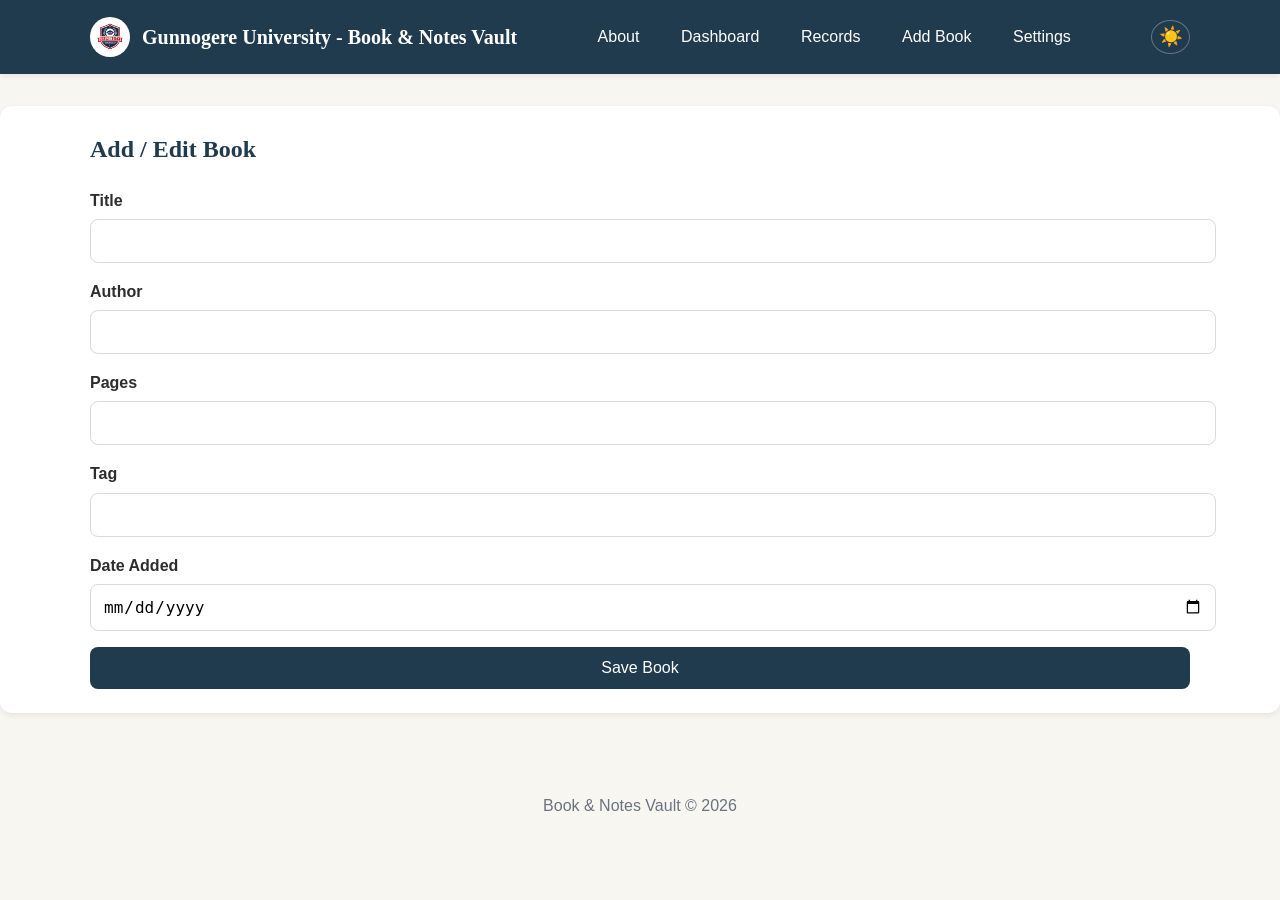
==== add_book.html @ cd140801 "M2 – Semantic HTML & Base CSS Basic static HTML, JS and media queries for Responsive design." ====
<!DOCTYPE html>

<html lang="en">
<head>
    <meta charset="UTF-8">
    <meta name="viewport" content="width=device-width, initial-scale=1.0">
    <title>Book & Notes Vault</title>

<link rel="stylesheet" href="styles/site.css">

</head>
<body>

<!-- Skip Link -->
<a class="skip-link" href="#main-content">
    Skip to Main Content
</a>

<!-- HEADER -->
<header class="site-header">
    <div class="container">

        <a href="index.html" class="site-logo">
            <img class="logo_image" src="assets/images/logo.jpg" alt="Logo">
            <h1 class="logo-text">
                Gunnogere University -  Book & Notes Vault
            </h1>
        </a>

        <nav aria-label="Primary Navigation">
            <ul class="nav-links">
                <li><a href="index.html">About</a></li>                
                <li><a href="index.html#dashboard">Dashboard</a></li>
                <li><a href="records.html">Records</a></li>
                <li><a href="add_book.html">Add Book</a></li>
                <li><a href="settings.html">Settings</a></li>
            </ul>
        </nav>
        <button id="theme-toggle" aria-label="Toggle Dark Mode">🌓</button>

    </div>
</header>

<!-- MAIN -->
<main id="main-content">

 
    <!-- FORM -->

    <section
        id="book-form-section"
        class="section-card">

        <div class="container">

            <h2>Add / Edit Book</h2>

            <form
                id="book-form"
                novalidate>

                <input
                    type="hidden"
                    id="record-id">

                <div class="form-group">

                    <label for="title">
                        Title
                    </label>

                    <input
                        type="text"
                        id="title"
                        required>

                    <small
                        class="error-message"
                        id="title-error">
                    </small>

                </div>

                <div class="form-group">

                    <label for="author">
                        Author
                    </label>

                    <input
                        type="text"
                        id="author"
                        required>

                    <small
                        class="error-message"
                        id="author-error">
                    </small>

                </div>

                <div class="form-group">

                    <label for="pages">
                        Pages
                    </label>

                    <input
                        type="number"
                        id="pages"
                        min="1"
                        required>

                    <small
                        class="error-message"
                        id="pages-error">
                    </small>

                </div>

                <div class="form-group">

                    <label for="tag">
                        Tag
                    </label>

                    <input
                        type="text"
                        id="tag"
                        required>

                    <small
                        class="error-message"
                        id="tag-error">
                    </small>

                </div>

                <div class="form-group">

                    <label for="date-added">
                        Date Added
                    </label>

                    <input
                        type="date"
                        id="date-added"
                        required>

                    <small
                        class="error-message"
                        id="date-error">
                    </small>

                </div>

                <button
                    type="submit"
                    id="save-btn">

                    Save Book

                </button>

            </form>

        </div>

    </section>

 

</main>

<!-- FOOTER -->

<footer class="site-footer">

    <div class="container">

        <p>
            Book & Notes Vault © 2026
        </p>

    </div>

</footer>

<script type="module" src="scripts/app.js"></script>
 

</body>
</html>
---- styles/site.css ----
:root {
--bg: #f8f6f1;
--surface: #ffffff;

--primary: #1f3b4d;
--secondary: #556b2f;

--text: #2d2d2d;
--muted: #6b7280;

--border: #d9d9d9;

--success: #2e7d32;
--error: #c62828;

--shadow:
    0 2px 6px rgba(0, 0, 0, 0.08);

--radius: 12px;

--transition: 0.25s ease;

--table-header: #eef2f5;
--card-bg: #fafafa;
}

body.dark-mode {
    --bg: #0f172a;
    --surface: #1e293b;
    --primary: #38bdf8;
    --text: #f8fafc;
    --muted: #94a3b8;
    --border: #334155;
    --table-header: #1e293b;
    --card-bg: #1e293b;
}

/* =========================
RESET
========================= */



html {
scroll-behavior: smooth;
}

body {
margin: 0;

font-family:
    Arial,
    Helvetica,
    sans-serif;

background: var(--bg);

color: var(--text);
    transition: background var(--transition), color var(--transition);

line-height: 1.6;

}

#main-content {
    margin: 32px 0;
}

/* =========================
ACCESSIBILITY
========================= */

.skip-link {
position: absolute;
left: -999px;
top: 0;

background: var(--primary);
color: white;

padding: 12px 16px;
z-index: 1000;

}

.skip-link:focus {
left: 16px;
}

:focus-visible {
outline: 3px solid var(--secondary);
outline-offset: 2px;
}

.sr-only {
position: absolute;
width: 1px;
height: 1px;

overflow: hidden;

clip: rect(0, 0, 0, 0);

}

/* =========================
TYPOGRAPHY
========================= */

h1,
h2,
h3 {
font-family:
Georgia,
"Times New Roman",
serif;

color: var(--primary);

}

h2 {
margin-top: 0;
}

/* =========================
LAYOUT
========================= */

.container {
width: min(1100px, 92%);
margin-inline: auto;
}

.section-card {
margin: 16px auto;
padding: 24px;

background: var(--surface);

border-radius: var(--radius);

box-shadow: var(--shadow);

}

/* =========================
HEADER
========================= */

.site-header {
background: var(--primary);

color: white;

padding: 16px 0;

box-shadow: var(--shadow);
position: sticky;
top: 0;

}

.site-header .container {
    display: flex;
    justify-content: space-between;
    align-items: center;
    flex-wrap: wrap;
    gap: 16px;
}

.site-logo {
    display: flex;
    align-items: center;
    gap: 12px;
    text-decoration: none;
    color: white;
    transition: opacity var(--transition);
}

.site-logo:hover {
    opacity: 0.85;
}

.logo-text {
    margin: 0;
    font-size: 20px;
    color: white;
}

.logo_image {
    width: 40px;
    height: 40px;
    border-radius: 50%;
    object-fit: cover;
}

.nav-links {
list-style: none;

padding: 0;
margin: 0;

display: flex;
flex-wrap: wrap;
gap: 16px;

}

.nav-links a {
color: white;
text-decoration: none;
    display: flex;
    align-items: center;
    gap: 8px;
    padding: 8px 12.8px;
    border-radius: 6px;
    transition: background var(--transition);
}

.nav-links a:hover {
    background: rgba(255, 255, 255, 0.15);
    text-decoration: none;
}

#theme-toggle {
    background: none;
    border: 1px solid rgba(255, 255, 255, 0.3);
    color: white;
    padding: 6.4px;
    width: auto;
    font-size: 19.2px;
    line-height: 1;
    cursor: pointer;
    border-radius: 50%;
}

/* =========================
DASHBOARD
========================= */

.stats-grid {
display: flex;
flex-direction: column;
gap: 16px;
}

.stat-card {
background: var(--card-bg);

border-left: 5px solid var(--secondary);

padding: 16px;

border-radius: var(--radius);

transition: transform var(--transition);

}

.stat-card:hover {
transform: translateY(-4px);
}

.stat-card p {
font-size: 24px;
font-weight: bold;
}

.trend-container {
margin-top: 32px;
}

.trend-chart {
min-height: 140px;

border: 1px solid var(--border);

border-radius: var(--radius);

padding: 16px;

}

/* =========================
SEARCH & SORT
========================= */

.search-panel,
.sort-panel {
margin-bottom: 16px;
}

.feedback-message {
color: var(--error);
font-weight: bold;
}

/* =========================
FORM
========================= */

.form-group {
margin-bottom: 16px;
}

label {
display: block;

margin-bottom: 5.6px;

font-weight: bold;

}

input,
select,
button {
width: 100%;

padding: 12px;

border: 1px solid var(--border);

border-radius: 8px;

font-size: 16px;

}

button {
cursor: pointer;

border: none;

background: var(--primary);

color: white;

transition:
    background var(--transition),
    transform var(--transition);

}

button:hover {
background: var(--secondary);
}

button:active {
transform: scale(0.98);
}

.error-message {
display: block;

color: var(--error);

margin-top: 4px;

}

/* =========================
TABLE
========================= */

.table-wrapper {
overflow-x: auto;
}

table {
width: 100%;
border-collapse: collapse;

background: white;

}

th,
td {
border: 1px solid var(--border);

padding: 12px;

text-align: left;

}

th {
background: var(--table-header);
}

tbody tr:hover {
background: rgba(255, 255, 255, 0.05);
}

/* =========================
MOBILE CARDS
========================= */

#records-cards {
display: block;
}

.record-card {
background: white;

border-radius: var(--radius);

box-shadow: var(--shadow);

padding: 16px;

margin-bottom: 16px;

transition: transform var(--transition);

}

.record-card:hover {
transform: translateY(-4px);
}

.record-actions {
display: flex;
gap: 8px;

margin-top: 16px;

}

/* =========================
SETTINGS
========================= */

.settings-grid {
display: grid;
gap: 16px;
}

.settings-card {
background: var(--card-bg);

border-radius: var(--radius);

padding: 16px;

border: 1px solid var(--border);

}

/* =========================
EMPTY STATE
========================= */

#empty-state {
text-align: center;

padding: 32px;

color: var(--muted);

}

/* =========================
FOOTER
========================= */

.site-footer {
text-align: center;

padding: 32px 16px;

color: var(--muted);

}

/* =========================
TABLET
========================= */

@media (min-width: 768px) {

.stats-grid {
    display: grid;
    grid-template-columns: repeat(2, 1fr);
}

.settings-grid {
    grid-template-columns: repeat(2, 1fr);
}

.search-panel {
    display: flex;
    gap: 1rem;
    align-items: end;
}

.search-panel .form-group {
    flex: 1;
}
 
}

/*Mobile Phone*/
@media (max-width: 767px) {
.stats-grid {
    display: block;
}

.settings-grid {
    display: block;
}

.nav-links {
    /*reduce padding between links*/
    gap: 1.6px;
}

}

/* =========================
DESKTOP
========================= */

@media (min-width: 1024px) {

.stats-grid {
    grid-template-columns: repeat(2, 1fr);
}

.settings-grid {
    grid-template-columns: repeat(4, 1fr);
}

#records-cards {
    display: none;
}

.table-wrapper {
    display: block;
}

}

/* =========================
MOBILE TABLE HIDE
========================= */

@media (max-width: 1023px) {

.table-wrapper {
    display: none;

}

}
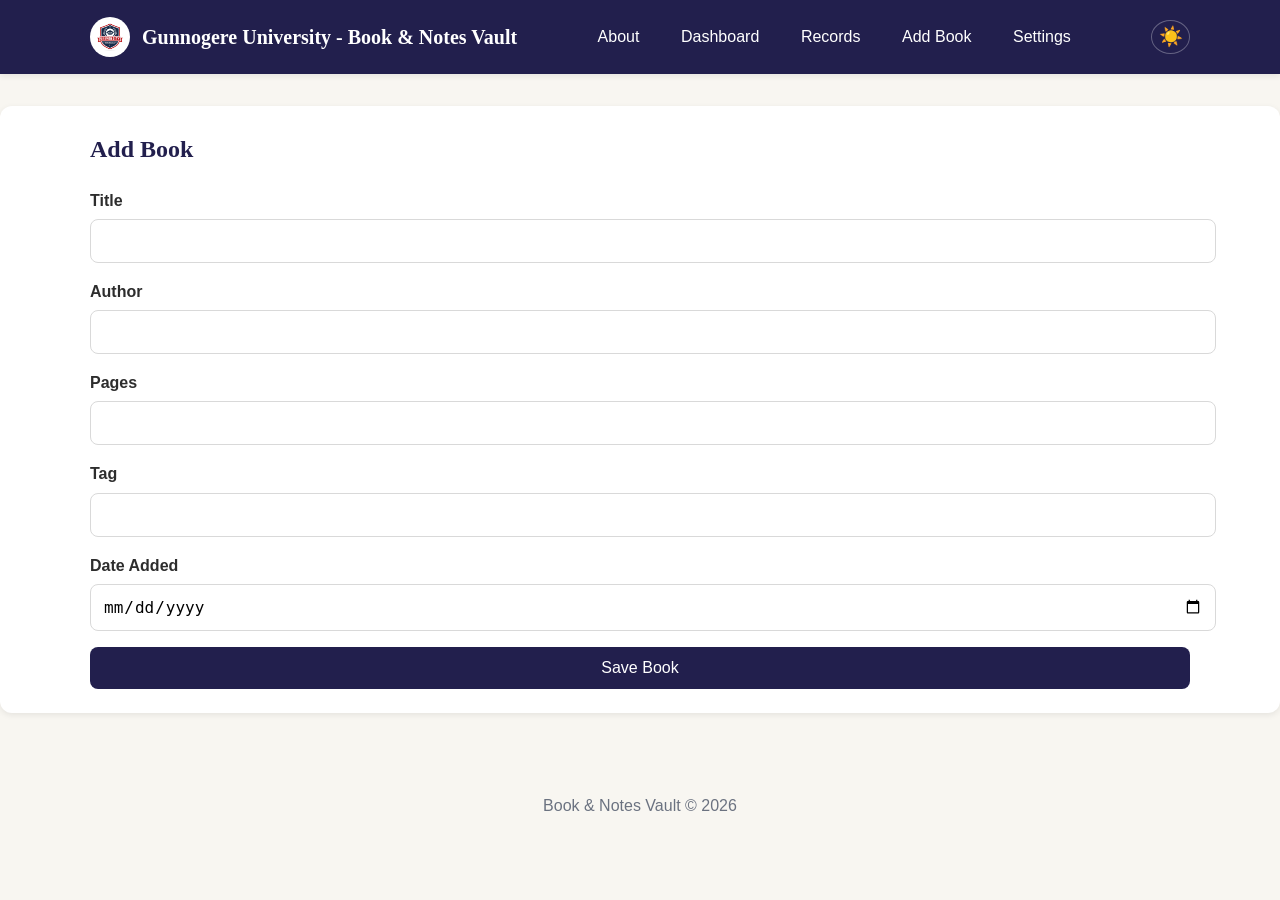
==== commit 3fb14f84: "M3 – Forms & Regex Validation Implement Add Book functionality with form validation and local storag" ====
--- a/add_book.html
+++ b/add_book.html
@@ -1,17 +1,13 @@
 <!DOCTYPE html>
-
 <html lang="en">
 <head>
     <meta charset="UTF-8">
     <meta name="viewport" content="width=device-width, initial-scale=1.0">
     <title>Book & Notes Vault</title>
-
-<link rel="stylesheet" href="styles/site.css">
-
+    <link rel="stylesheet" href="styles/site.css">
 </head>
 <body>
 
-<!-- Skip Link -->
 <a class="skip-link" href="#main-content">
     Skip to Main Content
 </a>
@@ -19,7 +15,6 @@
 <!-- HEADER -->
 <header class="site-header">
     <div class="container">
-
         <a href="index.html" class="site-logo">
             <img class="logo_image" src="assets/images/logo.jpg" alt="Logo">
             <h1 class="logo-text">
@@ -43,151 +38,62 @@
 
 <!-- MAIN -->
 <main id="main-content">
+    <!-- FORM -->
+    <section id="book-form-section" class="section-card">
+        <div class="container">
+            <!-- Accessible container for status messages -->
+            <div id="message-container" aria-live="polite"></div>
 
- 
-    <!-- FORM -->
-
-    <section
-        id="book-form-section"
-        class="section-card">
-
-        <div class="container">
-
-            <h2>Add / Edit Book</h2>
-
-            <form
-                id="book-form"
-                novalidate>
-
-                <input
-                    type="hidden"
-                    id="record-id">
-
+            <h2>Add Book</h2>
+            <form id="book-form" novalidate>
+                <input type="hidden" id="record-id">
+                
                 <div class="form-group">
-
-                    <label for="title">
-                        Title
-                    </label>
-
-                    <input
-                        type="text"
-                        id="title"
-                        required>
-
-                    <small
-                        class="error-message"
-                        id="title-error">
-                    </small>
-
+                    <label for="title">Title</label>
+                    <input type="text" id="title" required>
+                    <small class="error-message" id="title-error"></small>
                 </div>
 
                 <div class="form-group">
-
-                    <label for="author">
-                        Author
-                    </label>
-
-                    <input
-                        type="text"
-                        id="author"
-                        required>
-
-                    <small
-                        class="error-message"
-                        id="author-error">
-                    </small>
-
+                    <label for="author">Author</label>
+                    <input type="text" id="author" required>
+                    <small class="error-message" id="author-error"></small>
                 </div>
 
                 <div class="form-group">
-
-                    <label for="pages">
-                        Pages
-                    </label>
-
-                    <input
-                        type="number"
-                        id="pages"
-                        min="1"
-                        required>
-
-                    <small
-                        class="error-message"
-                        id="pages-error">
-                    </small>
-
+                    <label for="pages">Pages</label>
+                    <input type="number" id="pages" min="1" required>
+                    <small class="error-message" id="pages-error"></small>
                 </div>
 
                 <div class="form-group">
-
-                    <label for="tag">
-                        Tag
-                    </label>
-
-                    <input
-                        type="text"
-                        id="tag"
-                        required>
-
-                    <small
-                        class="error-message"
-                        id="tag-error">
-                    </small>
-
+                    <label for="tag">Tag</label>
+                    <input type="text" id="tag" required>
+                    <small class="error-message" id="tag-error"></small>
                 </div>
 
                 <div class="form-group">
-
-                    <label for="date-added">
-                        Date Added
-                    </label>
-
-                    <input
-                        type="date"
-                        id="date-added"
-                        required>
-
-                    <small
-                        class="error-message"
-                        id="date-error">
-                    </small>
-
+                    <label for="date-added">Date Added</label>
+                    <input type="date" id="date-added" required>
+                    <small class="error-message" id="date-error"></small>
                 </div>
 
-                <button
-                    type="submit"
-                    id="save-btn">
-
+                <button type="submit" id="save-btn">
                     Save Book
-
                 </button>
-
             </form>
-
         </div>
-
     </section>
-
- 
-
 </main>
 
 <!-- FOOTER -->
-
 <footer class="site-footer">
-
     <div class="container">
-
-        <p>
-            Book & Notes Vault © 2026
-        </p>
-
+        <p>Book & Notes Vault © 2026</p>
     </div>
-
 </footer>
 
 <script type="module" src="scripts/app.js"></script>
- 
-
+<script type="module" src="scripts/add_book.js"></script> 
 </body>
 </html>
--- a/styles/site.css
+++ b/styles/site.css
@@ -2,25 +2,16 @@
 :root {
 --bg: #f8f6f1;
 --surface: #ffffff;
-
---primary: #1f3b4d;
---secondary: #556b2f;
-
+--primary: #221f4d;
+--secondary: #5cb77a;
 --text: #2d2d2d;
 --muted: #6b7280;
-
 --border: #d9d9d9;
-
 --success: #2e7d32;
 --error: #c62828;
-
---shadow:
-    0 2px 6px rgba(0, 0, 0, 0.08);
-
+--shadow:0 2px 6px rgba(0, 0, 0, 0.08);
 --radius: 12px;
-
 --transition: 0.25s ease;
-
 --table-header: #eef2f5;
 --card-bg: #fafafa;
 }
@@ -35,12 +26,7 @@
     --table-header: #1e293b;
     --card-bg: #1e293b;
 }
-
-/* =========================
-RESET
-========================= */
-
-
+ 
 
 html {
 scroll-behavior: smooth;
@@ -48,37 +34,24 @@
 
 body {
 margin: 0;
-
-font-family:
-    Arial,
-    Helvetica,
-    sans-serif;
-
+font-family:  Arial,     Helvetica,     sans-serif;
 background: var(--bg);
-
-color: var(--text);
-    transition: background var(--transition), color var(--transition);
-
+color: var(--text);    transition: background var(--transition), color var(--transition);
 line-height: 1.6;
-
 }
 
 #main-content {
     margin: 32px 0;
 }
 
-/* =========================
-ACCESSIBILITY
-========================= */
+/* accessibility */
 
 .skip-link {
 position: absolute;
 left: -999px;
 top: 0;
-
 background: var(--primary);
 color: white;
-
 padding: 12px 16px;
 z-index: 1000;
 
@@ -97,36 +70,25 @@
 position: absolute;
 width: 1px;
 height: 1px;
-
 overflow: hidden;
-
 clip: rect(0, 0, 0, 0);
 
 }
 
-/* =========================
-TYPOGRAPHY
-========================= */
+/* typography */
 
 h1,
 h2,
 h3 {
-font-family:
-Georgia,
-"Times New Roman",
-serif;
-
+font-family: Georgia,"Times New Roman", serif;
 color: var(--primary);
-
 }
 
 h2 {
 margin-top: 0;
 }
 
-/* =========================
-LAYOUT
-========================= */
+/* layout */
 
 .container {
 width: min(1100px, 92%);
@@ -136,30 +98,21 @@
 .section-card {
 margin: 16px auto;
 padding: 24px;
-
 background: var(--surface);
-
 border-radius: var(--radius);
-
 box-shadow: var(--shadow);
 
 }
 
-/* =========================
-HEADER
-========================= */
+/* header */
 
 .site-header {
 background: var(--primary);
-
 color: white;
-
 padding: 16px 0;
-
 box-shadow: var(--shadow);
 position: sticky;
 top: 0;
-
 }
 
 .site-header .container {
@@ -198,19 +151,16 @@
 
 .nav-links {
 list-style: none;
-
 padding: 0;
 margin: 0;
-
 display: flex;
 flex-wrap: wrap;
-gap: 16px;
-
+gap: 1.6px;
 }
 
 .nav-links a {
-color: white;
-text-decoration: none;
+    color: white;
+    text-decoration: none;
     display: flex;
     align-items: center;
     gap: 8px;
@@ -248,15 +198,10 @@
 
 .stat-card {
 background: var(--card-bg);
-
 border-left: 5px solid var(--secondary);
-
 padding: 16px;
-
 border-radius: var(--radius);
-
 transition: transform var(--transition);
-
 }
 
 .stat-card:hover {
@@ -274,21 +219,14 @@
 
 .trend-chart {
 min-height: 140px;
-
 border: 1px solid var(--border);
-
 border-radius: var(--radius);
-
 padding: 16px;
-
-}
-
-/* =========================
-SEARCH & SORT
-========================= */
-
-.search-panel,
-.sort-panel {
+}
+
+/* search and sort*/
+
+.search-panel,.sort-panel {
 margin-bottom: 16px;
 }
 
@@ -297,9 +235,7 @@
 font-weight: bold;
 }
 
-/* =========================
-FORM
-========================= */
+/* form */
 
 .form-group {
 margin-bottom: 16px;
@@ -307,41 +243,24 @@
 
 label {
 display: block;
-
 margin-bottom: 5.6px;
-
 font-weight: bold;
-
-}
-
-input,
-select,
-button {
+}
+
+input,select,button {
 width: 100%;
-
 padding: 12px;
-
 border: 1px solid var(--border);
-
 border-radius: 8px;
-
 font-size: 16px;
-
 }
 
 button {
 cursor: pointer;
-
 border: none;
-
 background: var(--primary);
-
 color: white;
-
-transition:
-    background var(--transition),
-    transform var(--transition);
-
+transition: background var(--transition),  transform var(--transition);
 }
 
 button:hover {
@@ -354,37 +273,28 @@
 
 .error-message {
 display: block;
-
 color: var(--error);
-
 margin-top: 4px;
-
-}
-
-/* =========================
-TABLE
-========================= */
+}
+
+/* Table*/
 
 .table-wrapper {
 overflow-x: auto;
+display: none;
 }
 
 table {
 width: 100%;
 border-collapse: collapse;
-
 background: white;
 
 }
 
-th,
-td {
+th,td {
 border: 1px solid var(--border);
-
 padding: 12px;
-
 text-align: left;
-
 }
 
 th {
@@ -395,9 +305,7 @@
 background: rgba(255, 255, 255, 0.05);
 }
 
-/* =========================
-MOBILE CARDS
-========================= */
+/* mobile cards*/
 
 #records-cards {
 display: block;
@@ -405,15 +313,10 @@
 
 .record-card {
 background: white;
-
 border-radius: var(--radius);
-
 box-shadow: var(--shadow);
-
 padding: 16px;
-
 margin-bottom: 16px;
-
 transition: transform var(--transition);
 
 }
@@ -425,14 +328,11 @@
 .record-actions {
 display: flex;
 gap: 8px;
-
 margin-top: 16px;
 
 }
 
-/* =========================
-SETTINGS
-========================= */
+/* settings*/
 
 .settings-grid {
 display: grid;
@@ -441,118 +341,86 @@
 
 .settings-card {
 background: var(--card-bg);
-
 border-radius: var(--radius);
-
 padding: 16px;
-
 border: 1px solid var(--border);
-
-}
-
-/* =========================
-EMPTY STATE
-========================= */
-
+}
+
+
+/* emptty state */
 #empty-state {
-text-align: center;
-
+text-align: center; 
 padding: 32px;
-
 color: var(--muted);
 
 }
 
-/* =========================
-FOOTER
-========================= */
+/* footer */
 
 .site-footer {
 text-align: center;
-
 padding: 32px 16px;
-
 color: var(--muted);
-
-}
-
-/* =========================
-TABLET
-========================= */
-
+}
+
+/*search*/
+#regex-search {
+    width: 90%;
+}
+#export-results-btn {
+    background: var(--secondary);
+    color: white;
+}
+
+/* Mobile Phone responsivness*/
+
+@media (min-width: 360px) {
+    .nav-links {
+        gap: 8px;
+    }
+}
+
+/* Tablet responsivness*/
 @media (min-width: 768px) {
-
-.stats-grid {
-    display: grid;
-    grid-template-columns: repeat(2, 1fr);
-}
-
-.settings-grid {
-    grid-template-columns: repeat(2, 1fr);
-}
-
-.search-panel {
-    display: flex;
-    gap: 1rem;
-    align-items: end;
-}
-
-.search-panel .form-group {
-    flex: 1;
-}
- 
-}
-
-/*Mobile Phone*/
-@media (max-width: 767px) {
-.stats-grid {
-    display: block;
-}
-
-.settings-grid {
-    display: block;
-}
-
-.nav-links {
-    /*reduce padding between links*/
-    gap: 1.6px;
-}
-
-}
-
-/* =========================
-DESKTOP
-========================= */
-
+    .nav-links {
+        gap: 16px;
+    }
+
+    .stats-grid {
+        display: grid;
+        grid-template-columns: repeat(2, 1fr);
+    }
+
+    .settings-grid {
+        grid-template-columns: repeat(2, 1fr);
+    }
+
+    .search-panel {
+        display: flex;
+        gap: 1rem;
+        align-items: end;
+    }
+
+    .search-panel .form-group {
+        flex: 1;
+    }
+
+    .search-panel button {
+        width: auto;
+    }
+}
+
+/* Desktop and other large device responsivness*/
 @media (min-width: 1024px) {
-
-.stats-grid {
-    grid-template-columns: repeat(2, 1fr);
-}
-
-.settings-grid {
-    grid-template-columns: repeat(4, 1fr);
-}
-
-#records-cards {
-    display: none;
-}
-
-.table-wrapper {
-    display: block;
-}
-
-}
-
-/* =========================
-MOBILE TABLE HIDE
-========================= */
-
-@media (max-width: 1023px) {
-
-.table-wrapper {
-    display: none;
-
-}
-
-}
+    .settings-grid {
+        grid-template-columns: repeat(4, 1fr);
+    }
+
+    #records-cards {
+        display: none;
+    }
+
+    .table-wrapper {
+        display: block;
+    }
+}
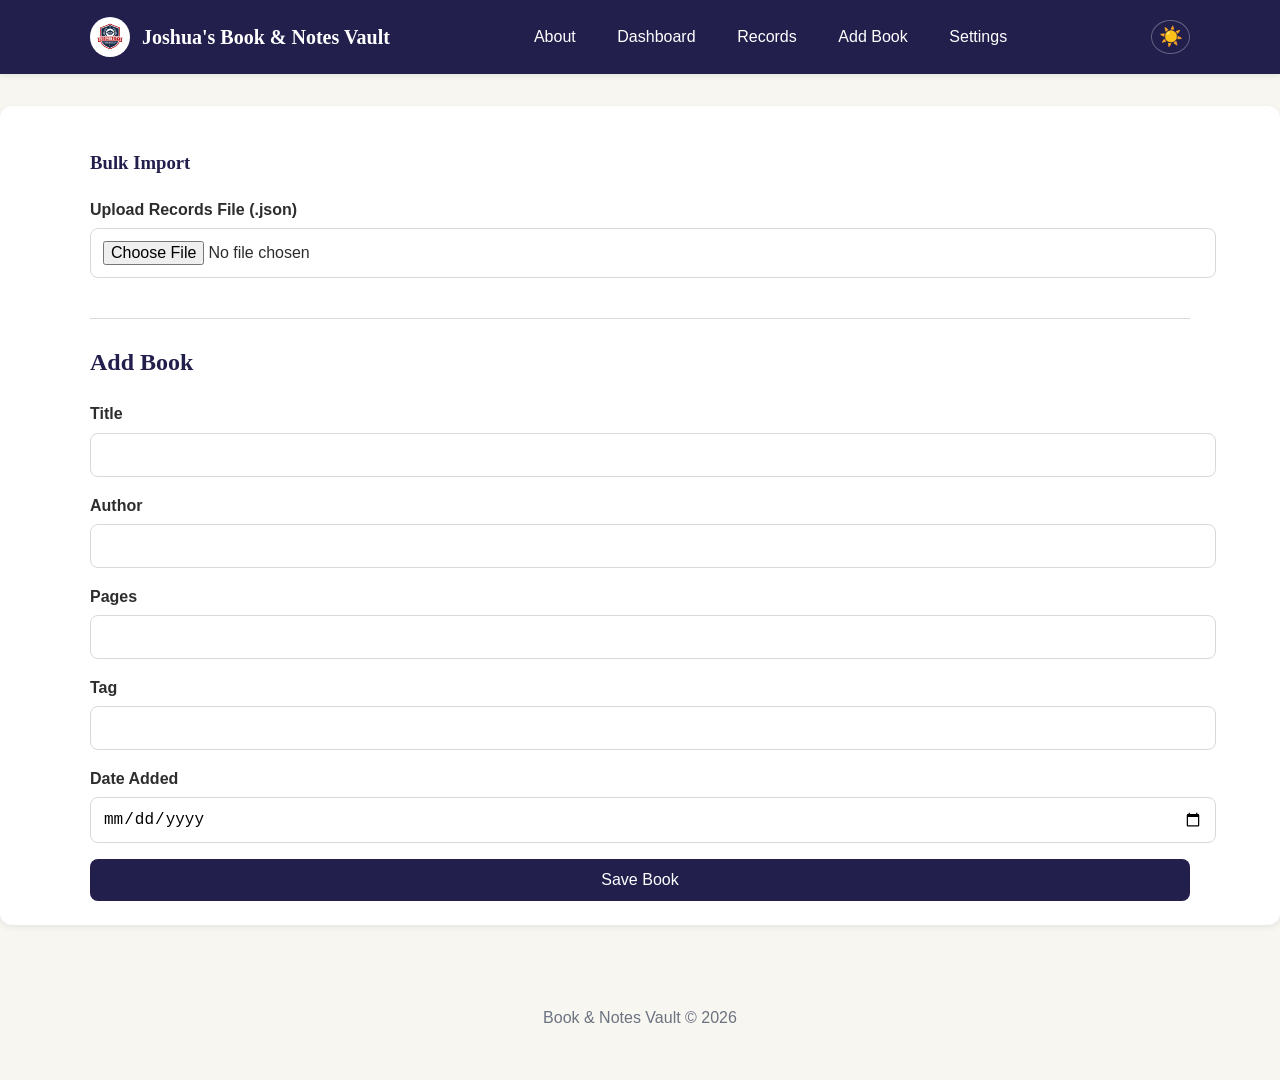
==== commit 256da9a8: "M4 – Render + Sort + Regex Search Added search fucntionality to the records.htnl page, update regex " ====
--- a/add_book.html
+++ b/add_book.html
@@ -18,7 +18,7 @@
         <a href="index.html" class="site-logo">
             <img class="logo_image" src="assets/images/logo.jpg" alt="Logo">
             <h1 class="logo-text">
-                Gunnogere University -  Book & Notes Vault
+                Joshua's Book & Notes Vault
             </h1>
         </a>
 
@@ -43,6 +43,14 @@
         <div class="container">
             <!-- Accessible container for status messages -->
             <div id="message-container" aria-live="polite"></div>
+
+            <div class="import-section" style="margin-bottom: 24px; padding-bottom: 24px; border-bottom: 1px solid var(--border);">
+                <h3>Bulk Import</h3>
+                <div class="form-group">
+                    <label for="import-json">Upload Records File (.json)</label>
+                    <input type="file" id="import-json" accept=".json">
+                </div>
+            </div>
 
             <h2>Add Book</h2>
             <form id="book-form" novalidate>
--- a/styles/site.css
+++ b/styles/site.css
@@ -204,6 +204,21 @@
 transition: transform var(--transition);
 }
 
+.tag-badge {
+    display: inline-block;
+    background-color: var(--secondary);
+    color: white;
+    padding: 2px 8px;
+    border-radius: 4px;
+    font-size: 0.75em;
+    margin-right: 5px;
+    margin-top: 5px;
+}
+
+.tags-container {
+    margin-top: 8px;
+}
+
 .stat-card:hover {
 transform: translateY(-4px);
 }
@@ -217,7 +232,7 @@
 margin-top: 32px;
 }
 
-.trend-chart {
+.latest_books {
 min-height: 140px;
 border: 1px solid var(--border);
 border-radius: var(--radius);
@@ -388,11 +403,11 @@
 
     .stats-grid {
         display: grid;
-        grid-template-columns: repeat(2, 1fr);
+        grid-template-columns: repeat(3, 1fr);
     }
 
     .settings-grid {
-        grid-template-columns: repeat(2, 1fr);
+        grid-template-columns: repeat(3, 1fr);
     }
 
     .search-panel {
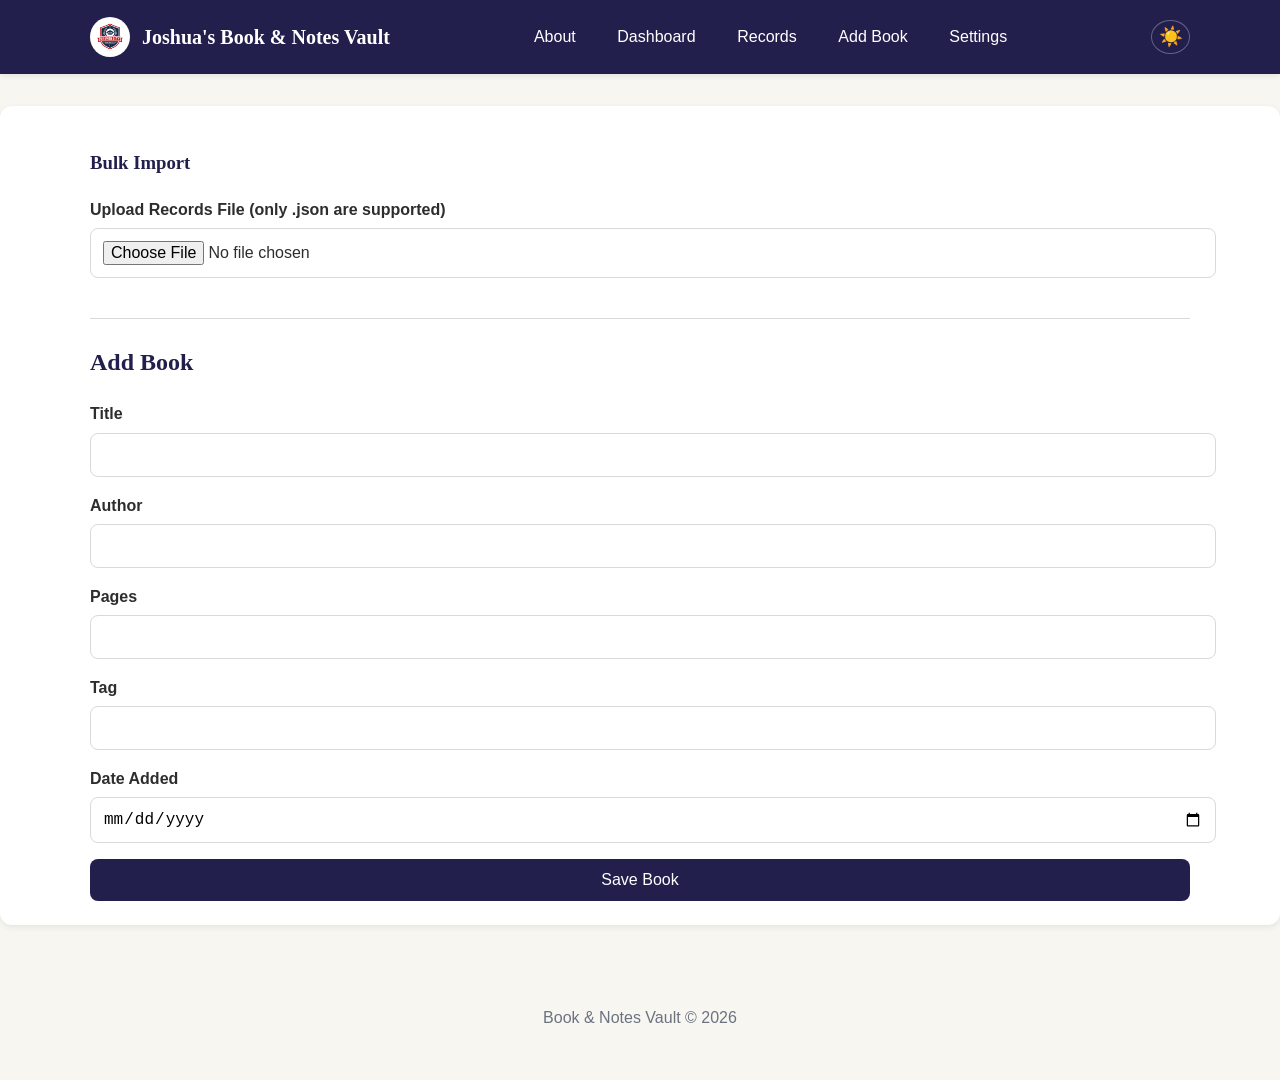
==== commit 1d6c16a1: "M6 – Persistence + Import/Export  import and export methods allow a user to import books in bulk and" ====
--- a/add_book.html
+++ b/add_book.html
@@ -47,7 +47,7 @@
             <div class="import-section" style="margin-bottom: 24px; padding-bottom: 24px; border-bottom: 1px solid var(--border);">
                 <h3>Bulk Import</h3>
                 <div class="form-group">
-                    <label for="import-json">Upload Records File (.json)</label>
+                    <label for="import-json">Upload Records File (only .json are supported)</label>
                     <input type="file" id="import-json" accept=".json">
                 </div>
             </div>
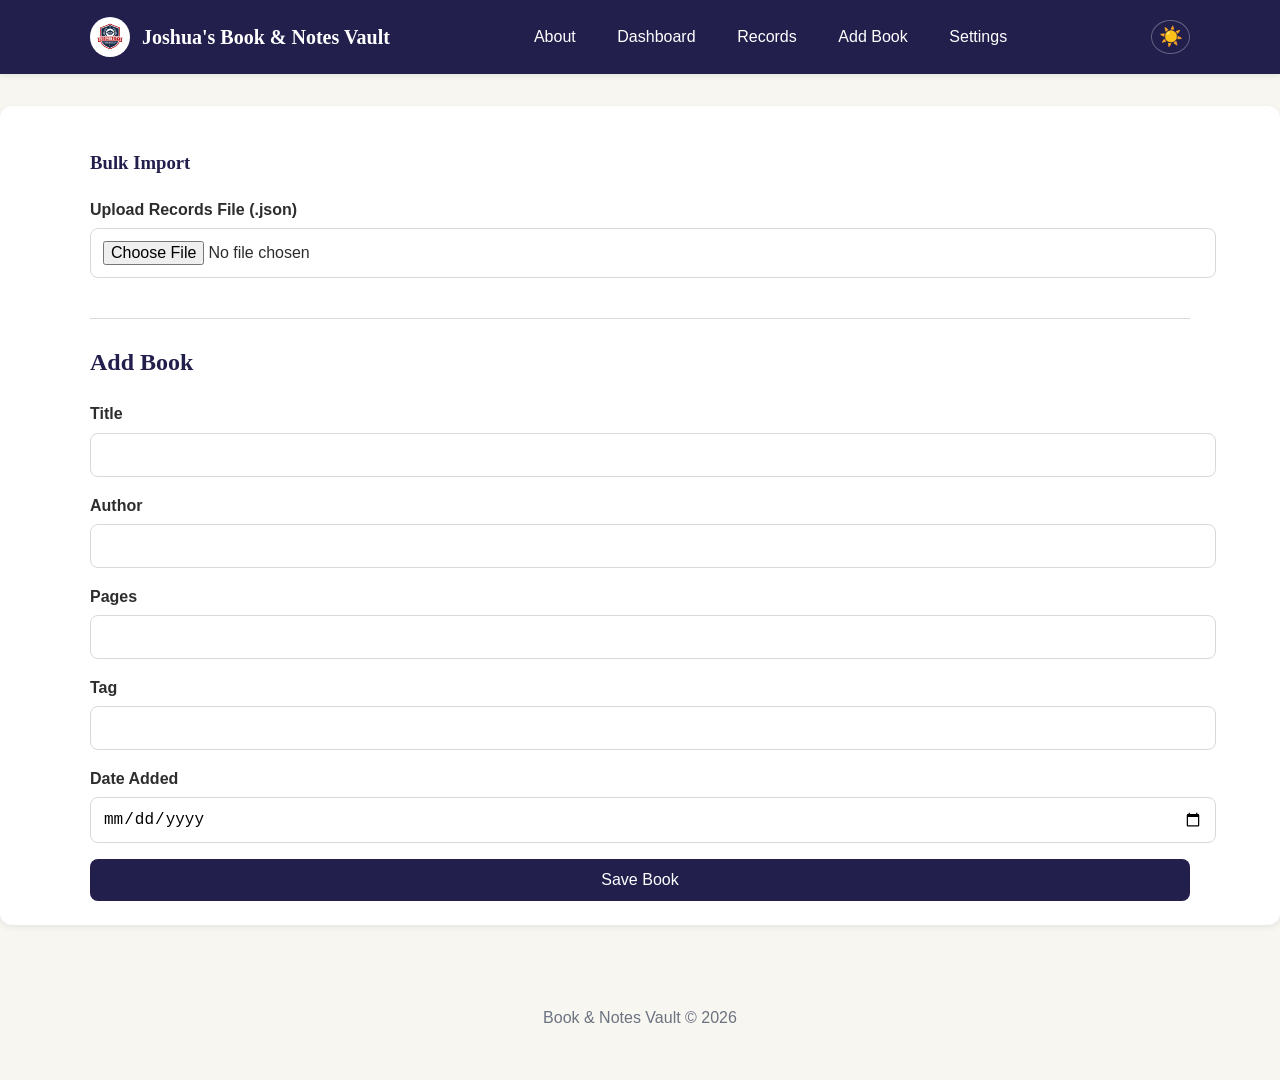
==== commit e16b66c7: "M7 – Polish & A11y Audit Update  README and HTML files for clarity; enhance functionality with delet" ====
--- a/add_book.html
+++ b/add_book.html
@@ -47,7 +47,7 @@
             <div class="import-section" style="margin-bottom: 24px; padding-bottom: 24px; border-bottom: 1px solid var(--border);">
                 <h3>Bulk Import</h3>
                 <div class="form-group">
-                    <label for="import-json">Upload Records File (only .json are supported)</label>
+                    <label for="import-json">Upload Records File (.json)</label>
                     <input type="file" id="import-json" accept=".json">
                 </div>
             </div>
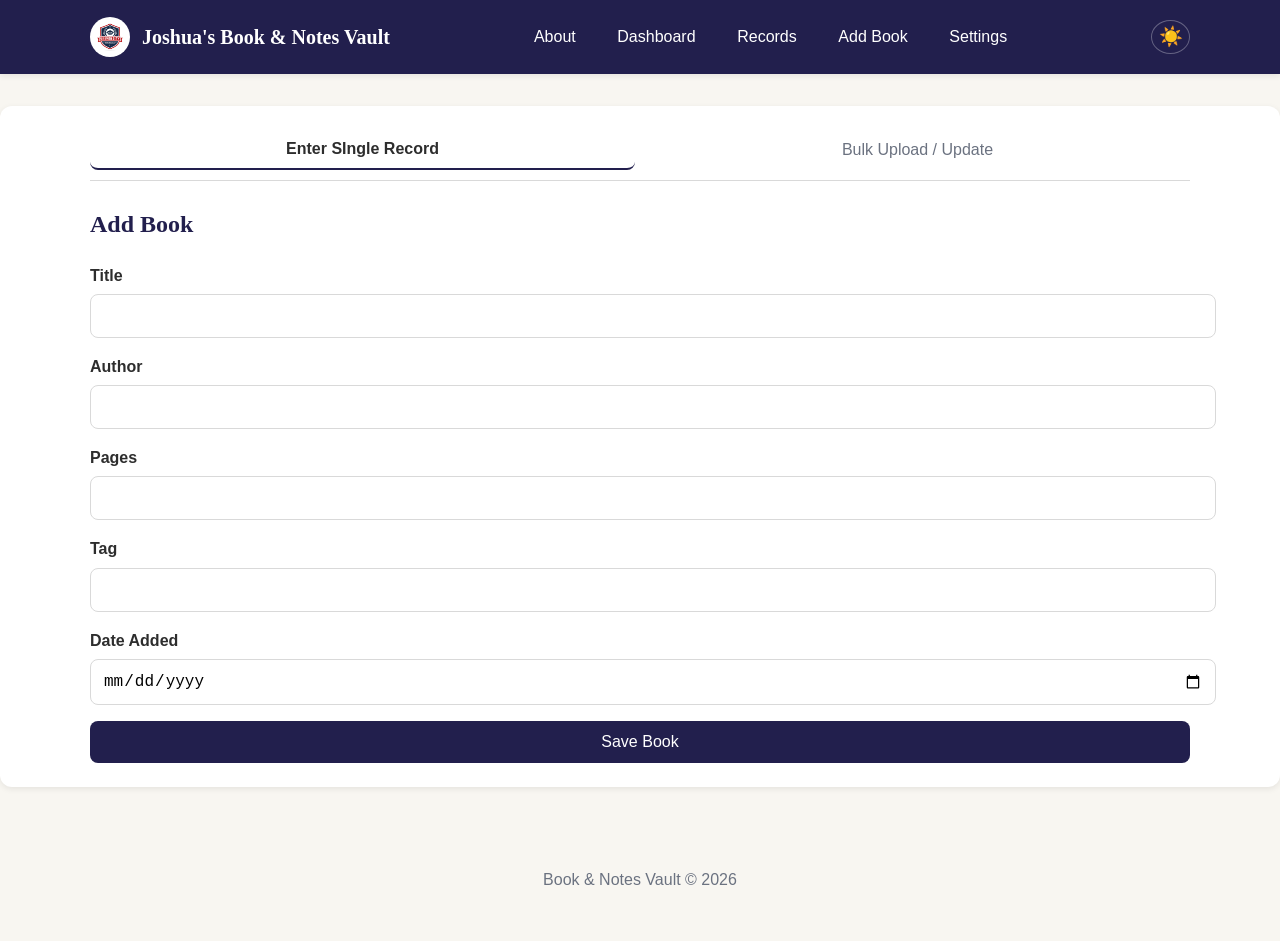
==== commit 54e59890: "M7 – Polish & A11y Audit Update Enhance Add Book UI with tab navigation and bulk import functionalit" ====
--- a/add_book.html
+++ b/add_book.html
@@ -44,52 +44,68 @@
             <!-- Accessible container for status messages -->
             <div id="message-container" aria-live="polite"></div>
 
-            <div class="import-section" style="margin-bottom: 24px; padding-bottom: 24px; border-bottom: 1px solid var(--border);">
-                <h3>Bulk Import</h3>
-                <div class="form-group">
-                    <label for="import-json">Upload Records File (.json)</label>
-                    <input type="file" id="import-json" accept=".json">
+            <!-- TABS NAVIGATION -->
+            <div class="tabs-nav" style="display: flex; gap: 10px; margin-bottom: 24px; border-bottom: 1px solid var(--border); padding-bottom: 10px;">
+                <button type="button" class="tab-btn active" data-tab="single" style="background: none; border: none; padding: 10px 20px; cursor: pointer; border-bottom: 2px solid var(--primary); font-weight: bold; color: var(--text);">Enter SIngle Record</button>
+                <button type="button" class="tab-btn" data-tab="bulk" style="background: none; border: none; padding: 10px 20px; cursor: pointer; color: var(--muted);">Bulk Upload / Update</button>
+            </div>
+
+            <!-- SINGLE ENTRY PANE -->
+            <div id="single-pane" class="tab-pane">
+                <h2>Add Book</h2>
+                <form id="book-form" novalidate>
+                    <input type="hidden" id="record-id">
+                    
+                    <div class="form-group">
+                        <label for="title">Title</label>
+                        <input type="text" id="title" required>
+                        <small class="error-message" id="title-error"></small>
+                    </div>
+
+                    <div class="form-group">
+                        <label for="author">Author</label>
+                        <input type="text" id="author" required>
+                        <small class="error-message" id="author-error"></small>
+                    </div>
+
+                    <div class="form-group">
+                        <label for="pages">Pages</label>
+                        <input type="number" id="pages" min="1" required>
+                        <small class="error-message" id="pages-error"></small>
+                    </div>
+
+                    <div class="form-group">
+                        <label for="tag">Tag</label>
+                        <input type="text" id="tag" required>
+                        <small class="error-message" id="tag-error"></small>
+                    </div>
+
+                    <div class="form-group">
+                        <label for="date-added">Date Added</label>
+                        <input type="date" id="date-added" required>
+                        <small class="error-message" id="date-error"></small>
+                    </div>
+
+                    <button type="submit" id="save-btn">
+                        Save Book
+                    </button>
+                </form>
+            </div>
+
+            <!-- BULK UPLOAD PANE -->
+            <div id="bulk-pane" class="tab-pane" style="display: none;">
+                <div class="import-section" style="border: 2px solid var(--border); padding: 30px; border-radius: 8px; background: var(--card-bg);">
+                    <h3>Bulk Management</h3>
+                    <p style="margin-bottom: 20px; color: var(--muted);">Upload a JSON file containing multiple book records to add or update your library in bulk.</p>
+                    <div style="display: flex; align-items: flex-end; gap: 12px; flex-wrap: wrap;">
+                        <div class="form-group" style="flex: 1; min-width: 250px; margin-bottom: 0;">
+                            <label for="import-json">Upload Records File (.json)</label>
+                            <input type="file" id="import-json" accept=".json" style="width: 100%;">
+                        </div>
+                        <button type="button" id="bulk-process-btn" class="btn" style="height: 44px; padding: 0 24px;">Process File</button>
+                    </div>
                 </div>
             </div>
-
-            <h2>Add Book</h2>
-            <form id="book-form" novalidate>
-                <input type="hidden" id="record-id">
-                
-                <div class="form-group">
-                    <label for="title">Title</label>
-                    <input type="text" id="title" required>
-                    <small class="error-message" id="title-error"></small>
-                </div>
-
-                <div class="form-group">
-                    <label for="author">Author</label>
-                    <input type="text" id="author" required>
-                    <small class="error-message" id="author-error"></small>
-                </div>
-
-                <div class="form-group">
-                    <label for="pages">Pages</label>
-                    <input type="number" id="pages" min="1" required>
-                    <small class="error-message" id="pages-error"></small>
-                </div>
-
-                <div class="form-group">
-                    <label for="tag">Tag</label>
-                    <input type="text" id="tag" required>
-                    <small class="error-message" id="tag-error"></small>
-                </div>
-
-                <div class="form-group">
-                    <label for="date-added">Date Added</label>
-                    <input type="date" id="date-added" required>
-                    <small class="error-message" id="date-error"></small>
-                </div>
-
-                <button type="submit" id="save-btn">
-                    Save Book
-                </button>
-            </form>
         </div>
     </section>
 </main>
--- a/styles/site.css
+++ b/styles/site.css
@@ -286,6 +286,16 @@
 transform: scale(0.98);
 }
 
+.btn-small {
+margin: 8px 12px;
+font-size: 14px;
+width: auto;
+}
+#btn_delete{
+    background: var(--error);
+    color: white;
+}
+
 .error-message {
 display: block;
 color: var(--error);
@@ -439,3 +449,4 @@
         display: block;
     }
 }
+
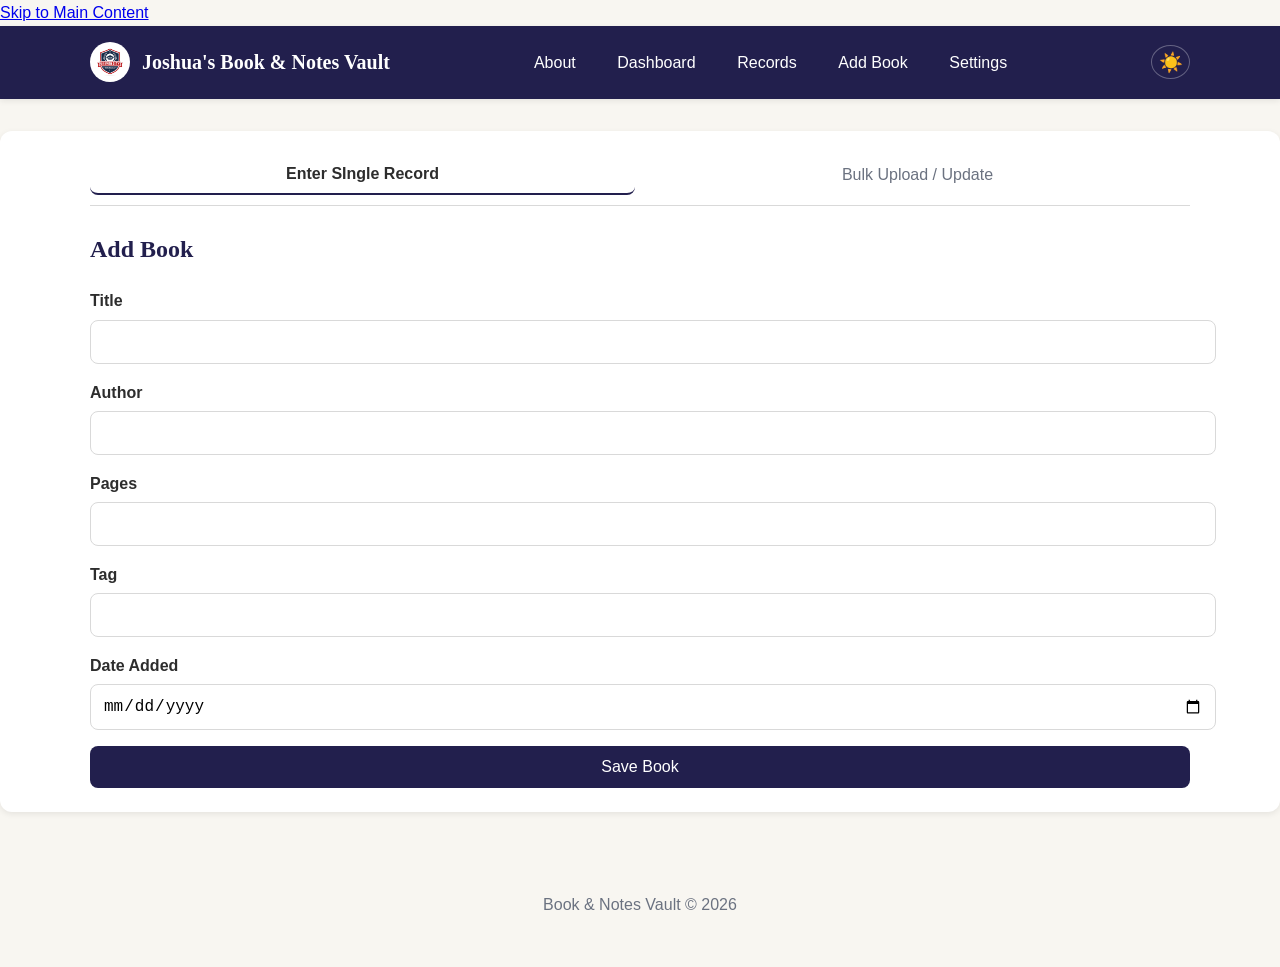
==== commit f72c0b5d: "M7 – Polish & A11y Audit Update UPdate app.js for improved theme handling and message display; remov" ====
--- a/add_book.html
+++ b/add_book.html
@@ -7,12 +7,10 @@
     <link rel="stylesheet" href="styles/site.css">
 </head>
 <body>
-
-<a class="skip-link" href="#main-content">
+<a class="skip-link" href="#main-page-content-area">
     Skip to Main Content
 </a>
-
-<!-- HEADER -->
+  
 <header class="site-header">
     <div class="container">
         <a href="index.html" class="site-logo">
@@ -35,22 +33,19 @@
 
     </div>
 </header>
-
-<!-- MAIN -->
-<main id="main-content">
-    <!-- FORM -->
+ 
+<main id="main-page-content-area">  
     <section id="book-form-section" class="section-card">
-        <div class="container">
-            <!-- Accessible container for status messages -->
+        <div class="container"> 
             <div id="message-container" aria-live="polite"></div>
 
-            <!-- TABS NAVIGATION -->
+            <!-- Tabs -->
             <div class="tabs-nav" style="display: flex; gap: 10px; margin-bottom: 24px; border-bottom: 1px solid var(--border); padding-bottom: 10px;">
                 <button type="button" class="tab-btn active" data-tab="single" style="background: none; border: none; padding: 10px 20px; cursor: pointer; border-bottom: 2px solid var(--primary); font-weight: bold; color: var(--text);">Enter SIngle Record</button>
                 <button type="button" class="tab-btn" data-tab="bulk" style="background: none; border: none; padding: 10px 20px; cursor: pointer; color: var(--muted);">Bulk Upload / Update</button>
             </div>
 
-            <!-- SINGLE ENTRY PANE -->
+            <!-- manual entry for one-by-one -->
             <div id="single-pane" class="tab-pane">
                 <h2>Add Book</h2>
                 <form id="book-form" novalidate>
@@ -92,7 +87,7 @@
                 </form>
             </div>
 
-            <!-- BULK UPLOAD PANE -->
+            <!-- bulk upload from json file-->
             <div id="bulk-pane" class="tab-pane" style="display: none;">
                 <div class="import-section" style="border: 2px solid var(--border); padding: 30px; border-radius: 8px; background: var(--card-bg);">
                     <h3>Bulk Management</h3>
@@ -109,8 +104,7 @@
         </div>
     </section>
 </main>
-
-<!-- FOOTER -->
+  
 <footer class="site-footer">
     <div class="container">
         <p>Book & Notes Vault © 2026</p>
--- a/styles/site.css
+++ b/styles/site.css
@@ -1,4 +1,18 @@
  
+ /*
+ css for the platform 
+ 
+ 
+ i use javascript variables to delcare the colors that i will use accross the the site
+ this way i avoid repating the same color multiple times
+
+ to use the variable, i use the syntax var(--variable-name)
+
+ Lessons picked from the shared materials on canvas on MDN. 
+ https://developer.mozilla.org/en-US/docs/Web/CSS/Guides/Cascading_variables/Using_custom_properties
+
+ */
+
 :root {
 --bg: #f8f6f1;
 --surface: #ffffff;
@@ -16,7 +30,13 @@
 --card-bg: #fafafa;
 }
 
-body.dark-mode {
+/*i define what the dark theme should look like, this is activated by javascript
+the defaukt theme is light mode
+if a user changes the preference, i store their preference in local storage and load it on the next visit
+unless they change it again, it will remain in the same mode when they last visited 
+*/
+
+body.dark-mode { 
     --bg: #0f172a;
     --surface: #1e293b;
     --primary: #38bdf8;
@@ -26,13 +46,9 @@
     --table-header: #1e293b;
     --card-bg: #1e293b;
 }
- 
-
-html {
-scroll-behavior: smooth;
-}
-
-body {
+
+/*setting global css parameters*/
+body { 
 margin: 0;
 font-family:  Arial,     Helvetica,     sans-serif;
 background: var(--bg);
@@ -40,32 +56,10 @@
 line-height: 1.6;
 }
 
-#main-content {
+#main-page-content-area {
     margin: 32px 0;
 }
-
-/* accessibility */
-
-.skip-link {
-position: absolute;
-left: -999px;
-top: 0;
-background: var(--primary);
-color: white;
-padding: 12px 16px;
-z-index: 1000;
-
-}
-
-.skip-link:focus {
-left: 16px;
-}
-
-:focus-visible {
-outline: 3px solid var(--secondary);
-outline-offset: 2px;
-}
-
+ 
 .sr-only {
 position: absolute;
 width: 1px;
@@ -75,23 +69,15 @@
 
 }
 
-/* typography */
-
-h1,
-h2,
-h3 {
+/* setting css for typography of header tags */
+h1,h2, h3 {
 font-family: Georgia,"Times New Roman", serif;
-color: var(--primary);
-}
-
-h2 {
-margin-top: 0;
-}
+color: var(--primary);margin-top: 0;
+} 
 
 /* layout */
-
 .container {
-width: min(1100px, 92%);
+width: min(1100px, 92%); /* for responsive design: shrink upto 92% for smaller devices */
 margin-inline: auto;
 }
 
@@ -105,7 +91,6 @@
 }
 
 /* header */
-
 .site-header {
 background: var(--primary);
 color: white;
@@ -186,10 +171,7 @@
     border-radius: 50%;
 }
 
-/* =========================
-DASHBOARD
-========================= */
-
+/* the dashboard css  */
 .stats-grid {
 display: flex;
 flex-direction: column;
@@ -240,18 +222,15 @@
 }
 
 /* search and sort*/
-
 .search-panel,.sort-panel {
 margin-bottom: 16px;
 }
-
 .feedback-message {
 color: var(--error);
 font-weight: bold;
 }
 
 /* form */
-
 .form-group {
 margin-bottom: 16px;
 }
@@ -380,7 +359,7 @@
 
 }
 
-/* footer */
+/* footer OF THE Page*/
 
 .site-footer {
 text-align: center;
@@ -388,7 +367,7 @@
 color: var(--muted);
 }
 
-/*search*/
+/*search area in the records page*/
 #regex-search {
     width: 90%;
 }
@@ -397,8 +376,10 @@
     color: white;
 }
 
+
+/*Media Queries for responsive design  */
+
 /* Mobile Phone responsivness*/
-
 @media (min-width: 360px) {
     .nav-links {
         gap: 8px;
@@ -415,11 +396,9 @@
         display: grid;
         grid-template-columns: repeat(3, 1fr);
     }
-
     .settings-grid {
         grid-template-columns: repeat(3, 1fr);
     }
-
     .search-panel {
         display: flex;
         gap: 1rem;
@@ -427,7 +406,7 @@
     }
 
     .search-panel .form-group {
-        flex: 1;
+        flex: 1; 
     }
 
     .search-panel button {
@@ -448,5 +427,4 @@
     .table-wrapper {
         display: block;
     }
-}
-
+}
